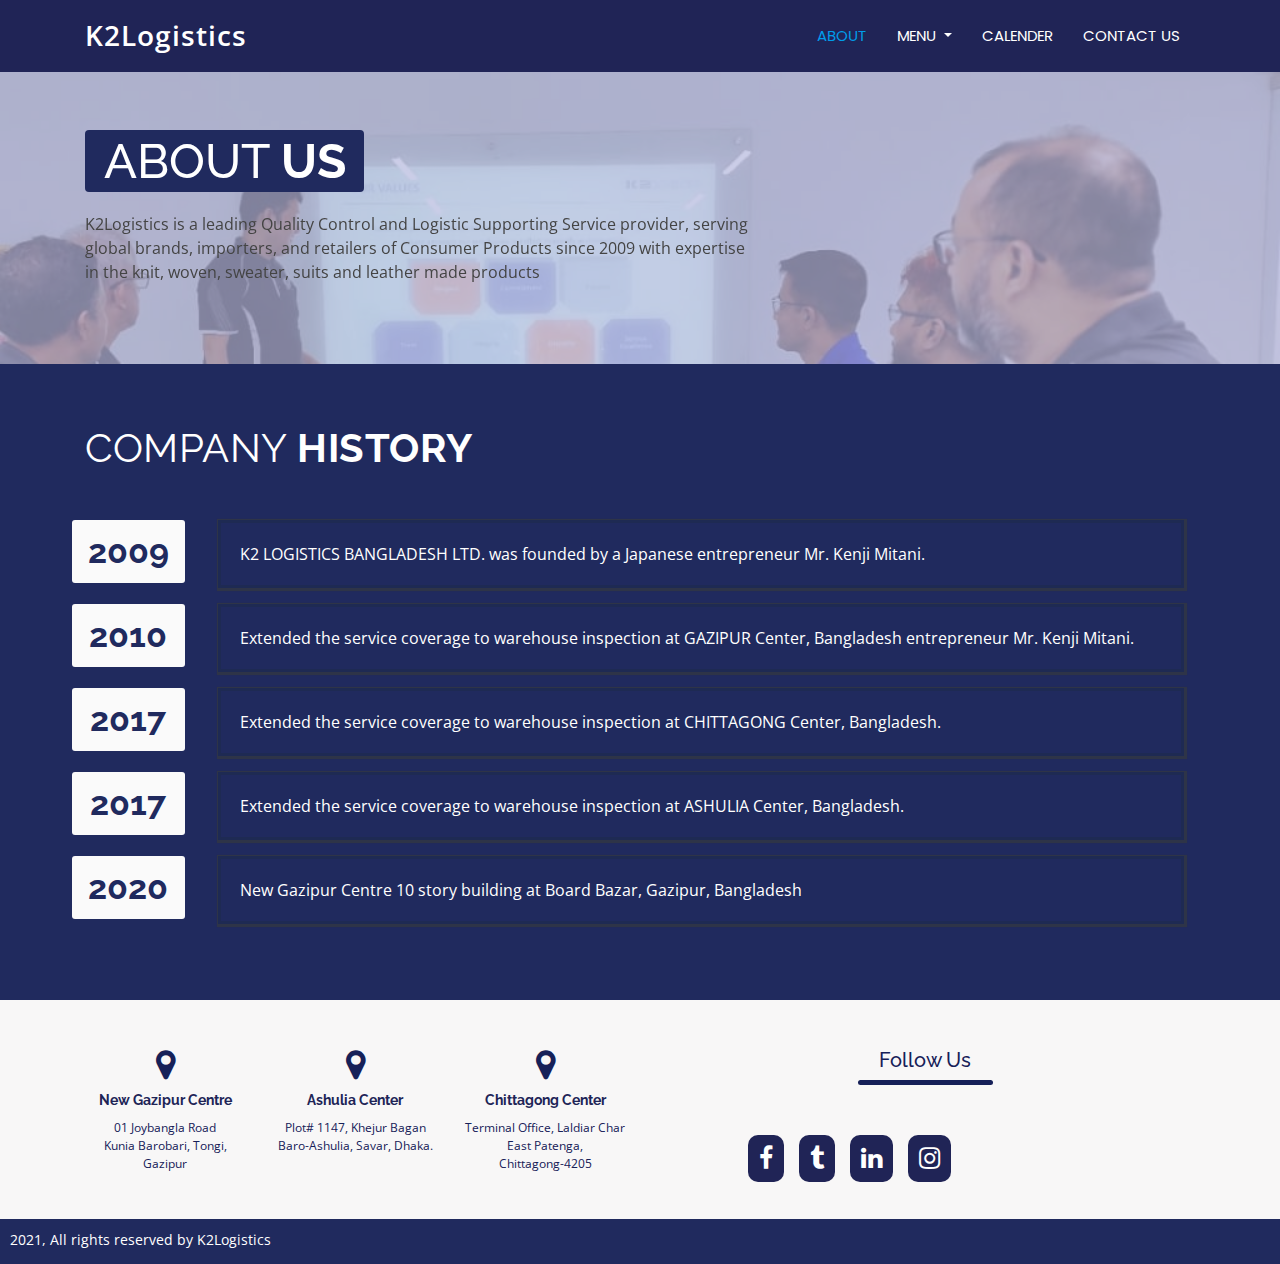
==== about.html @ 69ca4b5c "changes" ====
<!DOCTYPE html>
<html lang="en">
    <head>
        <meta charset="utf-8">
        <meta content="width=device-width, initial-scale=1.0" name="viewport">
        <title>Scaffold Bootstrap Template - Index</title>
        <meta content="" name="description">
        <meta content="" name="keywords">
        <!-- Favicons -->
        <link href="assets/img/favicon.png" rel="icon">
        <link href="assets/img/apple-touch-icon.png" rel="apple-touch-icon">
        <!-- Google Fonts -->
        <link href="https://fonts.googleapis.com/css?family=Open+Sans:300,300i,400,400i,600,600i,700,700i|Raleway:300,300i,400,400i,500,500i,600,600i,700,700i|Poppins:300,300i,400,400i,500,500i,600,600i,700,700i" rel="stylesheet">
        <!-- Vendor CSS Files -->
        <link href="assets/vendor/bootstrap/css/bootstrap.min.css" rel="stylesheet">
        <link href="assets/vendor/icofont/icofont.min.css" rel="stylesheet">
        <link href="assets/vendor/boxicons/css/boxicons.min.css" rel="stylesheet">
        <link href="assets/vendor/venobox/venobox.css" rel="stylesheet">
        <link href="assets/vendor/owl.carousel/assets/owl.carousel.min.css" rel="stylesheet">
        <link href="assets/vendor/aos/aos.css" rel="stylesheet">
        <link href="assets/css/font-awesome.min.css" rel="stylesheet">
        <!-- Template Main CSS File -->
        <link href="assets/css/style.css" rel="stylesheet">
    </head>
    <body>
        <!-- ======= Header ======= -->
        <header id="header" class="fixed-top">
            <div class="container d-flex">
                <div class="logo mr-auto">
                    <h1 class="text-light"><a href="index.html"><span>K2Logistics</span></a></h1>
                    <!-- Uncomment below if you prefer to use an image logo -->
                    <!-- <a href="index.html"><img src="assets/img/logo.png" alt="" class="img-fluid"></a>-->
                </div>
                <nav class="nav-menu d-none d-lg-block">
                    <ul>
                        <li class="active"><a href="about.html">About</a></li>
                        <li class="nav-item dropdown">
                            <a class="nav-link dropdown-toggle" href="#" id="navbarDropdown" role="button" data-toggle="dropdown" aria-haspopup="true" aria-expanded="false">
                            Menu
                            </a>
                            <div class="dropdown-menu" aria-labelledby="navbarDropdown">
                                <a class="dropdown-item" href="#">Press Release</a>
                                <a class="dropdown-item" href="#">Services</a>
                            </div>
                        </li>
                        <li><a href="#portfolio">Calender</a></li>
                        <li><a href="contact.html">Contact Us</a></li>
                    </ul>
                </nav>
                <!-- .nav-menu -->
            </div>
        </header>
        <!-- End Header -->
        <!-- ======= Hero Section ======= -->
        <section id="hero-about">
            <div class="layer">
            </div>
            <div class="container">
                <div class="row">
                    <div class="col-lg-12 pt-5 pt-lg-0 order-2 order-lg-1 d-flex flex-column justify-content-center" data-aos="fade-up">
                        <div>
                            <h1>ABOUT <span class="font-weight-bold">US</span></h1>
                            <p>
                                K2Logistics is a leading Quality Control and Logistic Supporting Service
provider, serving global brands, importers, and retailers of
Consumer Products since 2009 with expertise in the knit, woven,
sweater, suits and leather made products
                            </p>
                    
                        </div>
                    </div>
                </div>
            </div>
        </section>
        <!-- End Hero -->
        <main id="main">
            <!-- ======= About Section ======= -->
            <section id="company-history" class="company-history">
                <div class="container">
                   <h1>Company <span class="font-weight-bold">History</span></h1>

                </div>
                <div class="year-section">
                    <div class="row mt-5">
                        <div class="col-2">
                            <h3>2009</h3>
                        </div>
                        <div class="col-10">
                            <p>K2 LOGISTICS BANGLADESH LTD. was founded by a Japanese
entrepreneur Mr. Kenji Mitani.</p>
                        </div>
                    </div>
                    <div class="row">
                        <div class="col-2">
                            <h3>2010</h3>
                        </div>
                        <div class="col-10">
                            <p>Extended the service coverage to warehouse inspection at GAZIPUR
Center, Bangladesh
entrepreneur Mr. Kenji Mitani.</p>
                        </div>
                    </div>
                     <div class="row">
                        <div class="col-2">
                            <h3>2017</h3>
                        </div>
                        <div class="col-10">
                            <p>Extended the service coverage to warehouse inspection at
CHITTAGONG Center, Bangladesh.</p>
                        </div>
                    </div>
                     <div class="row">
                        <div class="col-2">
                            <h3>2017</h3>
                        </div>
                        <div class="col-10">
                            <p>Extended the service coverage to warehouse inspection at ASHULIA
Center, Bangladesh.</p>
                        </div>
                    </div>
                     <div class="row">
                        <div class="col-2">
                            <h3>2020</h3>
                        </div>
                        <div class="col-10">
                            <p>New Gazipur Centre 10 story building at Board Bazar, Gazipur,
Bangladesh</p>
                        </div>
                    </div>
                    

                </div>

            </section>
            <!-- End About Section -->
        
        </main>
        <!-- End #main -->
        <!-- ======= Footer ======= -->
        <footer id="footer">
            <div class="container ">
                <div class="row">
                    <div class="col-6">
                        <div class="row mt-5">
                            
                            <div class="col-4 address-block">
                                <i class="fa fa-map-marker"></i>
                                <h2 class="address-heading ">New Gazipur Centre</h2>
                                <p>
                                    01 Joybangla Road <br>
                                    Kunia Barobari, Tongi,
                                    Gazipur
                                </p>
                            </div>
                            <div class="col-4 address-block">
                                <i class="fa fa-map-marker"></i>
                                <h2 class="address-heading ">Ashulia Center</h2>
                                <p>
                                    Plot# 1147, Khejur Bagan
Baro-Ashulia, Savar, Dhaka.
                                </p>
                            </div>
                            <div class="col-4 address-block">
                                <i class="fa fa-map-marker"></i>
                                <h2 class="address-heading ">Chittagong Center</h2>
                                <p>
                                    Terminal Office, Laldiar Char <br>
East Patenga, <br>
Chittagong-4205
                                </p>
                            </div>
                            
                        </div>
                    </div>
                    <div class="col-6 mt-5">
                        <div class="follow-us">
                            <h2>Follow Us</h2>
                            <span class="follow-us-underline"></span>
                        </div>
                        <div class="social-button">
                            <ul>
                                <li>
                                    <i class="fa fa-facebook"></i>
                                </li>
                                <li>
                                    <i class="fa fa-tumblr"></i>
                                </li>
                                <li>
                                    <i class="fa fa-linkedin"></i>
                                </li>

                                <li>
                                    <i class="fa fa-instagram"></i>
                                </li>
                                
                            </ul>
                        
                        </div>
                    </div>
                </div>
            </div>
        </footer>
        <div id="footer-bottom">
            <p>
                2021, All rights reserved by K2Logistics
            </p>
        </div>
        <!-- End Footer -->
        <a href="# " class="back-to-top "><i class="bx bxs-up-arrow-alt "></i></a>
        <!-- Vendor JS Files -->
        <script src="assets/vendor/jquery/jquery.min.js "></script>
        <script src="assets/vendor/bootstrap/js/bootstrap.bundle.min.js "></script>
        <script src="assets/vendor/jquery.easing/jquery.easing.min.js "></script>
        <script src="assets/vendor/php-email-form/validate.js "></script>
        <script src="assets/vendor/isotope-layout/isotope.pkgd.min.js "></script>
        <script src="assets/vendor/venobox/venobox.min.js "></script>
        <script src="assets/vendor/owl.carousel/owl.carousel.min.js "></script>
        <script src="assets/vendor/aos/aos.js "></script>
        <!-- Template Main JS File -->
        <script src="assets/js/main.js "></script>
    </body>
</html>
---- assets/vendor/venobox/venobox.css ----
/* ------ venobox.css --------*/
.vbox-overlay *, .vbox-overlay *:before, .vbox-overlay *:after{
    -webkit-backface-visibility: hidden;
    -webkit-box-sizing:border-box;
    -moz-box-sizing:border-box;
    box-sizing:border-box;
}
.vbox-overlay * { 
    -webkit-backface-visibility: visible;
    backface-visibility: visible;
}
.vbox-overlay{
    display: -webkit-flex;
    display: flex;
    -webkit-flex-direction: column;
    flex-direction: column;
    -webkit-justify-content: center;
    justify-content: center;
    -webkit-align-items: center;
    align-items: center;
    position: fixed;
    left: 0;
    top: 0;
    bottom: 0;
    right: 0;
    z-index: 999999;
}

/* ----- navigation ----- */
.vbox-title{
    width: 100%;
    height: 40px;
    float: left;
    text-align: center;
    line-height: 28px;
    font-size: 12px;
    padding: 6px 50px;
    overflow: hidden;
    position: fixed;
    display: none;
    left: 0;
    z-index: 89;
}
.vbox-close{
    cursor: pointer;
    position: fixed;
    top: -1px;
    right: 0;
    width: 50px;
    height: 40px;
    padding: 6px;
    display: block;
    background-position:10px center;
    overflow: hidden;
    font-size: 24px;
    line-height: 1;
    text-align: center;
    z-index: 99;
}
.vbox-left{
    cursor: pointer;
    position: fixed;
    left: 0;
    height: 40px;
    overflow: hidden;
    line-height: 28px;
    font-size: 12px;
    z-index: 99;
    display: flex;
    align-items:center;
}
.vbox-num{
    display: inline-block;
    margin: 6px 0 6px 15px;
}
/* ----- Social share ----- */
.vbox-share{
    line-height: 28px;
    font-size: 12px;
    overflow: hidden;
    position: fixed;
    left: 0;
    z-index: 98;
    display: flex;
    align-items:center;
    justify-content: center;
    width: 100%;
    text-align: center;
}
.vbox-share svg{
    max-height: 28px;
    width: 28px;
    z-index: 10;
    margin-left: 12px;
    margin-top: 6px;
    margin-bottom: 6px;
    vertical-align: middle;
}


/* ----- navigation ARROWS ----- */
.vbox-next, .vbox-prev{
    position: fixed;
    top: 50%;
    margin-top: -15px;
    overflow: hidden;
    cursor: pointer;
    display: block;
    width: 45px;
    height: 45px;
    z-index: 99;
}
.vbox-next span, .vbox-prev span{
    position: relative;
    width: 20px;
    height: 20px;
    border: 2px solid transparent;
    border-top-color: #B6B6B6;
    border-right-color: #B6B6B6;
    text-indent: -100px;
    position: absolute;
    top: 8px;
    display: block;
}
.vbox-prev{
    left: 15px;
}
.vbox-next{
    right: 15px;
}
.vbox-prev span{
    left: 10px;
    -ms-transform: rotate(-135deg);
    -webkit-transform: rotate(-135deg);
    transform: rotate(-135deg);
}
.vbox-next span{
    -ms-transform: rotate(45deg);
    -webkit-transform: rotate(45deg);
    transform: rotate(45deg);
    right: 10px;
}
/* ------- inline window ------ */
.vbox-inline{
    width: 420px;
    height: 315px;
    height: 70vh;
    padding: 10px;
    background: #fff;
    margin: 0 auto;
    overflow: auto;
    text-align: left;
}
/* ------- Video & iFrames window ------ */
.venoframe{
    max-width: 100%;
    width: 100%;
    border: none;
    width: 100%;
    height: 260px;
    height: 70vh;
}
.venoframe.vbvid{
    height: 260px;
}
@media (min-width: 768px) {
    .venoframe, .vbox-inline{
        width: 90%;
        height: 360px;
        height: 70vh;
    }
    .venoframe.vbvid{
        width: 640px;
        height: 360px;
    }
}
@media (min-width: 992px) {
    .venoframe, .vbox-inline{
        max-width: 1200px;
        width: 80%;
        height: 540px;
        height: 70vh;
    }
    .venoframe.vbvid{
        width: 960px;
        height: 540px;
    }
}
/* 
Please do NOT edit this part! 
or at least read this note: http://i.imgur.com/7C0ws9e.gif
*/
.vbox-open{
    overflow: hidden;
}
.vbox-container{
    position: absolute;
    left: 0;
    right: 0;
    top: 0;
    bottom: 0;
    overflow-x: hidden;
    overflow-y: scroll;
    overflow-scrolling: touch;
    -webkit-overflow-scrolling: touch;
    z-index: 20;
    max-height: 100%;

}

.vbox-content{
    text-align: center;
    float: left;
    width: 100%;
    position: relative;
    overflow: hidden;
    padding: 20px 4%;
}
.vbox-container img{
    max-width: 100%;
    height: auto;
}
.vbox-figlio{
    box-shadow: 0 0 12px rgba(0,0,0,0.19), 0 6px 6px rgba(0,0,0,0.23);
    max-width: 100%;
    text-align: initial;
}
img.vbox-figlio{
    -webkit-user-select: none;
-khtml-user-select: none;
-moz-user-select: none;
-o-user-select: none;
user-select: none;
}
.vbox-content.swipe-left{
    margin-left: -200px !important;
}
.vbox-content.swipe-right{
    margin-left: 200px !important;
}
.vbox-animated{
    webkit-transition: margin 300ms ease-out;
    transition: margin 300ms ease-out;
}

/* ---------- preloader ----------
 * SPINKIT 
 * http://tobiasahlin.com/spinkit/
-------------------------------- */
.sk-double-bounce,.sk-rotating-plane{width:40px;height:40px;margin:40px auto}.sk-rotating-plane{background-color:#333;-webkit-animation:sk-rotatePlane 1.2s infinite ease-in-out;animation:sk-rotatePlane 1.2s infinite ease-in-out}@-webkit-keyframes sk-rotatePlane{0%{-webkit-transform:perspective(120px) rotateX(0) rotateY(0);transform:perspective(120px) rotateX(0) rotateY(0)}50%{-webkit-transform:perspective(120px) rotateX(-180.1deg) rotateY(0);transform:perspective(120px) rotateX(-180.1deg) rotateY(0)}100%{-webkit-transform:perspective(120px) rotateX(-180deg) rotateY(-179.9deg);transform:perspective(120px) rotateX(-180deg) rotateY(-179.9deg)}}@keyframes sk-rotatePlane{0%{-webkit-transform:perspective(120px) rotateX(0) rotateY(0);transform:perspective(120px) rotateX(0) rotateY(0)}50%{-webkit-transform:perspective(120px) rotateX(-180.1deg) rotateY(0);transform:perspective(120px) rotateX(-180.1deg) rotateY(0)}100%{-webkit-transform:perspective(120px) rotateX(-180deg) rotateY(-179.9deg);transform:perspective(120px) rotateX(-180deg) rotateY(-179.9deg)}}.sk-double-bounce{position:relative}.sk-double-bounce .sk-child{width:100%;height:100%;border-radius:50%;background-color:#333;opacity:.6;position:absolute;top:0;left:0;-webkit-animation:sk-doubleBounce 2s infinite ease-in-out;animation:sk-doubleBounce 2s infinite ease-in-out}.sk-chasing-dots .sk-child,.sk-spinner-pulse,.sk-three-bounce .sk-child{background-color:#333;border-radius:100%}.sk-double-bounce .sk-double-bounce2{-webkit-animation-delay:-1s;animation-delay:-1s}@-webkit-keyframes sk-doubleBounce{0%,100%{-webkit-transform:scale(0);transform:scale(0)}50%{-webkit-transform:scale(1);transform:scale(1)}}@keyframes sk-doubleBounce{0%,100%{-webkit-transform:scale(0);transform:scale(0)}50%{-webkit-transform:scale(1);transform:scale(1)}}.sk-wave{margin:40px auto;width:50px;height:40px;text-align:center;font-size:10px}.sk-wave .sk-rect{background-color:#333;height:100%;width:6px;display:inline-block;-webkit-animation:sk-waveStretchDelay 1.2s infinite ease-in-out;animation:sk-waveStretchDelay 1.2s infinite ease-in-out}.sk-wave .sk-rect1{-webkit-animation-delay:-1.2s;animation-delay:-1.2s}.sk-wave .sk-rect2{-webkit-animation-delay:-1.1s;animation-delay:-1.1s}.sk-wave .sk-rect3{-webkit-animation-delay:-1s;animation-delay:-1s}.sk-wave .sk-rect4{-webkit-animation-delay:-.9s;animation-delay:-.9s}.sk-wave .sk-rect5{-webkit-animation-delay:-.8s;animation-delay:-.8s}@-webkit-keyframes sk-waveStretchDelay{0%,100%,40%{-webkit-transform:scaleY(.4);transform:scaleY(.4)}20%{-webkit-transform:scaleY(1);transform:scaleY(1)}}@keyframes sk-waveStretchDelay{0%,100%,40%{-webkit-transform:scaleY(.4);transform:scaleY(.4)}20%{-webkit-transform:scaleY(1);transform:scaleY(1)}}.sk-wandering-cubes{margin:40px auto;width:40px;height:40px;position:relative}.sk-wandering-cubes .sk-cube{background-color:#333;width:10px;height:10px;position:absolute;top:0;left:0;-webkit-animation:sk-wanderingCube 1.8s ease-in-out -1.8s infinite both;animation:sk-wanderingCube 1.8s ease-in-out -1.8s infinite both}.sk-chasing-dots,.sk-spinner-pulse{width:40px;height:40px;margin:40px auto}.sk-wandering-cubes .sk-cube2{-webkit-animation-delay:-.9s;animation-delay:-.9s}@-webkit-keyframes sk-wanderingCube{0%{-webkit-transform:rotate(0);transform:rotate(0)}25%{-webkit-transform:translateX(30px) rotate(-90deg) scale(.5);transform:translateX(30px) rotate(-90deg) scale(.5)}50%{-webkit-transform:translateX(30px) translateY(30px) rotate(-179deg);transform:translateX(30px) translateY(30px) rotate(-179deg)}50.1%{-webkit-transform:translateX(30px) translateY(30px) rotate(-180deg);transform:translateX(30px) translateY(30px) rotate(-180deg)}75%{-webkit-transform:translateX(0) translateY(30px) rotate(-270deg) scale(.5);transform:translateX(0) translateY(30px) rotate(-270deg) scale(.5)}100%{-webkit-transform:rotate(-360deg);transform:rotate(-360deg)}}@keyframes sk-wanderingCube{0%{-webkit-transform:rotate(0);transform:rotate(0)}25%{-webkit-transform:translateX(30px) rotate(-90deg) scale(.5);transform:translateX(30px) rotate(-90deg) scale(.5)}50%{-webkit-transform:translateX(30px) translateY(30px) rotate(-179deg);transform:translateX(30px) translateY(30px) rotate(-179deg)}50.1%{-webkit-transform:translateX(30px) translateY(30px) rotate(-180deg);transform:translateX(30px) translateY(30px) rotate(-180deg)}75%{-webkit-transform:translateX(0) translateY(30px) rotate(-270deg) scale(.5);transform:translateX(0) translateY(30px) rotate(-270deg) scale(.5)}100%{-webkit-transform:rotate(-360deg);transform:rotate(-360deg)}}.sk-spinner-pulse{-webkit-animation:sk-pulseScaleOut 1s infinite ease-in-out;animation:sk-pulseScaleOut 1s infinite ease-in-out}@-webkit-keyframes sk-pulseScaleOut{0%{-webkit-transform:scale(0);transform:scale(0)}100%{-webkit-transform:scale(1);transform:scale(1);opacity:0}}@keyframes sk-pulseScaleOut{0%{-webkit-transform:scale(0);transform:scale(0)}100%{-webkit-transform:scale(1);transform:scale(1);opacity:0}}.sk-chasing-dots{position:relative;text-align:center;-webkit-animation:sk-chasingDotsRotate 2s infinite linear;animation:sk-chasingDotsRotate 2s infinite linear}.sk-chasing-dots .sk-child{width:60%;height:60%;display:inline-block;position:absolute;top:0;-webkit-animation:sk-chasingDotsBounce 2s infinite ease-in-out;animation:sk-chasingDotsBounce 2s infinite ease-in-out}.sk-chasing-dots .sk-dot2{top:auto;bottom:0;-webkit-animation-delay:-1s;animation-delay:-1s}@-webkit-keyframes sk-chasingDotsRotate{100%{-webkit-transform:rotate(360deg);transform:rotate(360deg)}}@keyframes sk-chasingDotsRotate{100%{-webkit-transform:rotate(360deg);transform:rotate(360deg)}}@-webkit-keyframes sk-chasingDotsBounce{0%,100%{-webkit-transform:scale(0);transform:scale(0)}50%{-webkit-transform:scale(1);transform:scale(1)}}@keyframes sk-chasingDotsBounce{0%,100%{-webkit-transform:scale(0);transform:scale(0)}50%{-webkit-transform:scale(1);transform:scale(1)}}.sk-three-bounce{margin:40px auto;width:80px;text-align:center}.sk-three-bounce .sk-child{width:20px;height:20px;display:inline-block;-webkit-animation:sk-three-bounce 1.4s ease-in-out 0s infinite both;animation:sk-three-bounce 1.4s ease-in-out 0s infinite both}.sk-circle .sk-child:before,.sk-fading-circle .sk-circle:before{display:block;border-radius:100%;content:'';background-color:#333}.sk-three-bounce .sk-bounce1{-webkit-animation-delay:-.32s;animation-delay:-.32s}.sk-three-bounce .sk-bounce2{-webkit-animation-delay:-.16s;animation-delay:-.16s}@-webkit-keyframes sk-three-bounce{0%,100%,80%{-webkit-transform:scale(0);transform:scale(0)}40%{-webkit-transform:scale(1);transform:scale(1)}}@keyframes sk-three-bounce{0%,100%,80%{-webkit-transform:scale(0);transform:scale(0)}40%{-webkit-transform:scale(1);transform:scale(1)}}.sk-circle{margin:40px auto;width:40px;height:40px;position:relative}.sk-circle .sk-child{width:100%;height:100%;position:absolute;left:0;top:0}.sk-circle .sk-child:before{margin:0 auto;width:15%;height:15%;-webkit-animation:sk-circleBounceDelay 1.2s infinite ease-in-out both;animation:sk-circleBounceDelay 1.2s infinite ease-in-out both}.sk-circle .sk-circle2{-webkit-transform:rotate(30deg);-ms-transform:rotate(30deg);transform:rotate(30deg)}.sk-circle .sk-circle3{-webkit-transform:rotate(60deg);-ms-transform:rotate(60deg);transform:rotate(60deg)}.sk-circle .sk-circle4{-webkit-transform:rotate(90deg);-ms-transform:rotate(90deg);transform:rotate(90deg)}.sk-circle .sk-circle5{-webkit-transform:rotate(120deg);-ms-transform:rotate(120deg);transform:rotate(120deg)}.sk-circle .sk-circle6{-webkit-transform:rotate(150deg);-ms-transform:rotate(150deg);transform:rotate(150deg)}.sk-circle .sk-circle7{-webkit-transform:rotate(180deg);-ms-transform:rotate(180deg);transform:rotate(180deg)}.sk-circle .sk-circle8{-webkit-transform:rotate(210deg);-ms-transform:rotate(210deg);transform:rotate(210deg)}.sk-circle .sk-circle9{-webkit-transform:rotate(240deg);-ms-transform:rotate(240deg);transform:rotate(240deg)}.sk-circle .sk-circle10{-webkit-transform:rotate(270deg);-ms-transform:rotate(270deg);transform:rotate(270deg)}.sk-circle .sk-circle11{-webkit-transform:rotate(300deg);-ms-transform:rotate(300deg);transform:rotate(300deg)}.sk-circle .sk-circle12{-webkit-transform:rotate(330deg);-ms-transform:rotate(330deg);transform:rotate(330deg)}.sk-circle .sk-circle2:before{-webkit-animation-delay:-1.1s;animation-delay:-1.1s}.sk-circle .sk-circle3:before{-webkit-animation-delay:-1s;animation-delay:-1s}.sk-circle .sk-circle4:before{-webkit-animation-delay:-.9s;animation-delay:-.9s}.sk-circle .sk-circle5:before{-webkit-animation-delay:-.8s;animation-delay:-.8s}.sk-circle .sk-circle6:before{-webkit-animation-delay:-.7s;animation-delay:-.7s}.sk-circle .sk-circle7:before{-webkit-animation-delay:-.6s;animation-delay:-.6s}.sk-circle .sk-circle8:before{-webkit-animation-delay:-.5s;animation-delay:-.5s}.sk-circle .sk-circle9:before{-webkit-animation-delay:-.4s;animation-delay:-.4s}.sk-circle .sk-circle10:before{-webkit-animation-delay:-.3s;animation-delay:-.3s}.sk-circle .sk-circle11:before{-webkit-animation-delay:-.2s;animation-delay:-.2s}.sk-circle .sk-circle12:before{-webkit-animation-delay:-.1s;animation-delay:-.1s}@-webkit-keyframes sk-circleBounceDelay{0%,100%,80%{-webkit-transform:scale(0);transform:scale(0)}40%{-webkit-transform:scale(1);transform:scale(1)}}@keyframes sk-circleBounceDelay{0%,100%,80%{-webkit-transform:scale(0);transform:scale(0)}40%{-webkit-transform:scale(1);transform:scale(1)}}.sk-cube-grid{width:40px;height:40px;margin:40px auto}.sk-cube-grid .sk-cube{width:33.33%;height:33.33%;background-color:#333;float:left;-webkit-animation:sk-cubeGridScaleDelay 1.3s infinite ease-in-out;animation:sk-cubeGridScaleDelay 1.3s infinite ease-in-out}.sk-cube-grid .sk-cube1{-webkit-animation-delay:.2s;animation-delay:.2s}.sk-cube-grid .sk-cube2{-webkit-animation-delay:.3s;animation-delay:.3s}.sk-cube-grid .sk-cube3{-webkit-animation-delay:.4s;animation-delay:.4s}.sk-cube-grid .sk-cube4{-webkit-animation-delay:.1s;animation-delay:.1s}.sk-cube-grid .sk-cube5{-webkit-animation-delay:.2s;animation-delay:.2s}.sk-cube-grid .sk-cube6{-webkit-animation-delay:.3s;animation-delay:.3s}.sk-cube-grid .sk-cube7{-webkit-animation-delay:0ms;animation-delay:0ms}.sk-cube-grid .sk-cube8{-webkit-animation-delay:.1s;animation-delay:.1s}.sk-cube-grid .sk-cube9{-webkit-animation-delay:.2s;animation-delay:.2s}@-webkit-keyframes sk-cubeGridScaleDelay{0%,100%,70%{-webkit-transform:scale3D(1,1,1);transform:scale3D(1,1,1)}35%{-webkit-transform:scale3D(0,0,1);transform:scale3D(0,0,1)}}@keyframes sk-cubeGridScaleDelay{0%,100%,70%{-webkit-transform:scale3D(1,1,1);transform:scale3D(1,1,1)}35%{-webkit-transform:scale3D(0,0,1);transform:scale3D(0,0,1)}}.sk-fading-circle{margin:40px auto;width:40px;height:40px;position:relative}.sk-fading-circle .sk-circle{width:100%;height:100%;position:absolute;left:0;top:0}.sk-fading-circle .sk-circle:before{margin:0 auto;width:15%;height:15%;-webkit-animation:sk-circleFadeDelay 1.2s infinite ease-in-out both;animation:sk-circleFadeDelay 1.2s infinite ease-in-out both}.sk-fading-circle .sk-circle2{-webkit-transform:rotate(30deg);-ms-transform:rotate(30deg);transform:rotate(30deg)}.sk-fading-circle .sk-circle3{-webkit-transform:rotate(60deg);-ms-transform:rotate(60deg);transform:rotate(60deg)}.sk-fading-circle .sk-circle4{-webkit-transform:rotate(90deg);-ms-transform:rotate(90deg);transform:rotate(90deg)}.sk-fading-circle .sk-circle5{-webkit-transform:rotate(120deg);-ms-transform:rotate(120deg);transform:rotate(120deg)}.sk-fading-circle .sk-circle6{-webkit-transform:rotate(150deg);-ms-transform:rotate(150deg);transform:rotate(150deg)}.sk-fading-circle .sk-circle7{-webkit-transform:rotate(180deg);-ms-transform:rotate(180deg);transform:rotate(180deg)}.sk-fading-circle .sk-circle8{-webkit-transform:rotate(210deg);-ms-transform:rotate(210deg);transform:rotate(210deg)}.sk-fading-circle .sk-circle9{-webkit-transform:rotate(240deg);-ms-transform:rotate(240deg);transform:rotate(240deg)}.sk-fading-circle .sk-circle10{-webkit-transform:rotate(270deg);-ms-transform:rotate(270deg);transform:rotate(270deg)}.sk-fading-circle .sk-circle11{-webkit-transform:rotate(300deg);-ms-transform:rotate(300deg);transform:rotate(300deg)}.sk-fading-circle .sk-circle12{-webkit-transform:rotate(330deg);-ms-transform:rotate(330deg);transform:rotate(330deg)}.sk-fading-circle .sk-circle2:before{-webkit-animation-delay:-1.1s;animation-delay:-1.1s}.sk-fading-circle .sk-circle3:before{-webkit-animation-delay:-1s;animation-delay:-1s}.sk-fading-circle .sk-circle4:before{-webkit-animation-delay:-.9s;animation-delay:-.9s}.sk-fading-circle .sk-circle5:before{-webkit-animation-delay:-.8s;animation-delay:-.8s}.sk-fading-circle .sk-circle6:before{-webkit-animation-delay:-.7s;animation-delay:-.7s}.sk-fading-circle .sk-circle7:before{-webkit-animation-delay:-.6s;animation-delay:-.6s}.sk-fading-circle .sk-circle8:before{-webkit-animation-delay:-.5s;animation-delay:-.5s}.sk-fading-circle .sk-circle9:before{-webkit-animation-delay:-.4s;animation-delay:-.4s}.sk-fading-circle .sk-circle10:before{-webkit-animation-delay:-.3s;animation-delay:-.3s}.sk-fading-circle .sk-circle11:before{-webkit-animation-delay:-.2s;animation-delay:-.2s}.sk-fading-circle .sk-circle12:before{-webkit-animation-delay:-.1s;animation-delay:-.1s}@-webkit-keyframes sk-circleFadeDelay{0%,100%,39%{opacity:0}40%{opacity:1}}@keyframes sk-circleFadeDelay{0%,100%,39%{opacity:0}40%{opacity:1}}.sk-folding-cube{margin:40px auto;width:40px;height:40px;position:relative;-webkit-transform:rotateZ(45deg);transform:rotateZ(45deg)}.sk-folding-cube .sk-cube{float:left;width:50%;height:50%;position:relative;-webkit-transform:scale(1.1);-ms-transform:scale(1.1);transform:scale(1.1)}.sk-folding-cube .sk-cube:before{content:'';position:absolute;top:0;left:0;width:100%;height:100%;background-color:#333;-webkit-animation:sk-foldCubeAngle 2.4s infinite linear both;animation:sk-foldCubeAngle 2.4s infinite linear both;-webkit-transform-origin:100% 100%;-ms-transform-origin:100% 100%;transform-origin:100% 100%}.sk-folding-cube .sk-cube2{-webkit-transform:scale(1.1) rotateZ(90deg);transform:scale(1.1) rotateZ(90deg)}.sk-folding-cube .sk-cube3{-webkit-transform:scale(1.1) rotateZ(180deg);transform:scale(1.1) rotateZ(180deg)}.sk-folding-cube .sk-cube4{-webkit-transform:scale(1.1) rotateZ(270deg);transform:scale(1.1) rotateZ(270deg)}.sk-folding-cube .sk-cube2:before{-webkit-animation-delay:.3s;animation-delay:.3s}.sk-folding-cube .sk-cube3:before{-webkit-animation-delay:.6s;animation-delay:.6s}.sk-folding-cube .sk-cube4:before{-webkit-animation-delay:.9s;animation-delay:.9s}@-webkit-keyframes sk-foldCubeAngle{0%,10%{-webkit-transform:perspective(140px) rotateX(-180deg);transform:perspective(140px) rotateX(-180deg);opacity:0}25%,75%{-webkit-transform:perspective(140px) rotateX(0);transform:perspective(140px) rotateX(0);opacity:1}100%,90%{-webkit-transform:perspective(140px) rotateY(180deg);transform:perspective(140px) rotateY(180deg);opacity:0}}@keyframes sk-foldCubeAngle{0%,10%{-webkit-transform:perspective(140px) rotateX(-180deg);transform:perspective(140px) rotateX(-180deg);opacity:0}25%,75%{-webkit-transform:perspective(140px) rotateX(0);transform:perspective(140px) rotateX(0);opacity:1}100%,90%{-webkit-transform:perspective(140px) rotateY(180deg);transform:perspective(140px) rotateY(180deg);opacity:0}}
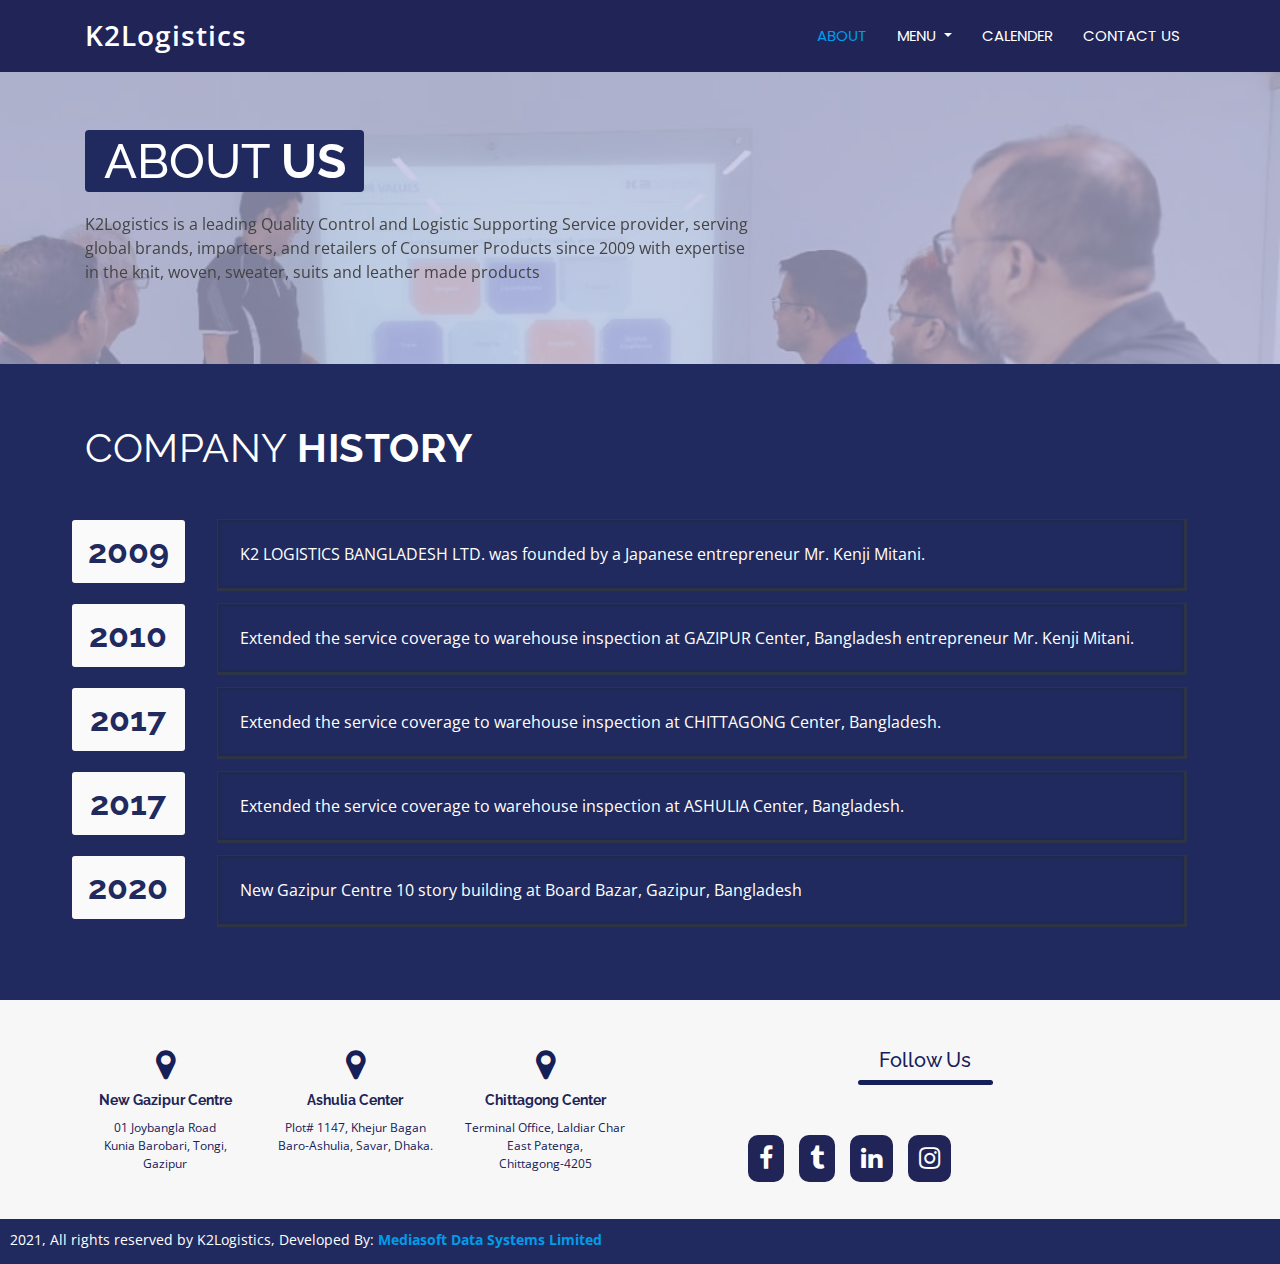
==== commit 0f019c9c: "fix some error" ====
--- a/about.html
+++ b/about.html
@@ -3,7 +3,7 @@
     <head>
         <meta charset="utf-8">
         <meta content="width=device-width, initial-scale=1.0" name="viewport">
-        <title>Scaffold Bootstrap Template - Index</title>
+        <title>Homepage - K2Logistics</title>
         <meta content="" name="description">
         <meta content="" name="keywords">
         <!-- Favicons -->
@@ -202,7 +202,7 @@
         </footer>
         <div id="footer-bottom">
             <p>
-                2021, All rights reserved by K2Logistics
+                2021, All rights reserved by K2Logistics, Developed By: <span class="font-weight-bold"><a href="https://www.mediasoftbd.com/" target="_blank">Mediasoft Data Systems Limited</a></span>
             </p>
         </div>
         <!-- End Footer -->
--- a/assets/css/style.css
+++ b/assets/css/style.css
@@ -390,12 +390,19 @@
 }
 
 #hero h2 {
-    color: #fff;
-    font-size: 50px;
+    color: #161F58;
+    font-size: 40px;
     text-transform: uppercase;
     text-align: center;
-    font-weight: 700;
-    margin: 0px
+    font-weight: 900;
+    margin: 0px;
+    background: #BDBDBD;
+    padding: 10px;
+    width: 539px;
+    display: block;
+    margin: 0 auto;
+    /* font-family: Arial; */
+    letter-spacing: 2px;
 }
 
 #hero h3 {
@@ -819,12 +826,11 @@
 
 .garment-inspection-carousel .testimonial-item {
     box-sizing: content-box;
-    min-height: 560px;
+    min-height: 463px;
     margin-left: 30px;
     background: #fff;
     border-radius: 6px;
 }
-
 .garment-inspection-carousel .testimonial-item .testimonial-img {
     padding: auto;
 }
@@ -932,7 +938,7 @@
 
 .wire-house-inspection-carousel .testimonial-item {
     box-sizing: content-box;
-    min-height: 560px;
+    min-height: 440px;
     margin-left: 30px;
     background: rgb(32 36 86);
     border-radius: 6px;
@@ -1037,7 +1043,7 @@
 
 #production-support h2 {
     text-transform: uppercase;
-    text-align: left;
+    text-align: right;
 }
 
 #production-support h2.merchangdising {
@@ -1751,85 +1757,28 @@
 
 
 /*--------------------------------------------------------------
-# Portfolio Details
---------------------------------------------------------------*/
-
-.portfolio-details .portfolio-details-container {
-    position: relative;
-}
-
-.portfolio-details .portfolio-details-carousel {
-    position: relative;
-    z-index: 1;
-}
-
-.portfolio-details .portfolio-details-carousel .owl-nav,
-.portfolio-details .portfolio-details-carousel .owl-dots {
-    margin-top: 5px;
+# Contact Page
+--------------------------------------------------------------*/
+.contact-div{
+
+}
+.contact-div h2{
+    margin-top: 100px;
+    font-size: 19px;
     text-align: left;
 }
-
-.portfolio-details .portfolio-details-carousel .owl-dot {
-    display: inline-block;
-    margin: 0 10px 0 0;
-    width: 12px;
-    height: 12px;
-    border-radius: 50%;
-    background-color: #ddd !important;
-}
-
-.portfolio-details .portfolio-details-carousel .owl-dot.active {
-    background-color: #009cea !important;
-}
-
-.portfolio-details .portfolio-info {
-    padding: 30px;
-    position: absolute;
-    right: 0;
-    bottom: -70px;
-    background: #fff;
-    box-shadow: 0px 2px 15px rgba(0, 0, 0, 0.1);
-    z-index: 2;
-}
-
-.portfolio-details .portfolio-info h3 {
-    font-size: 22px;
-    font-weight: 700;
-    margin-bottom: 20px;
-    padding-bottom: 20px;
-    border-bottom: 1px solid #eee;
-}
-
-.portfolio-details .portfolio-info ul {
-    list-style: none;
-    padding: 0;
-    font-size: 15px;
-}
-
-.portfolio-details .portfolio-info ul li+li {
-    margin-top: 10px;
-}
-
-.portfolio-details .portfolio-description {
-    padding-top: 50px;
-}
-
-.portfolio-details .portfolio-description h2 {
-    width: 50%;
-    font-size: 26px;
-    font-weight: 700;
-    margin-bottom: 20px;
-}
-
-.portfolio-details .portfolio-description p {
-    padding: 0 0 0 0;
-}
-
-@media (max-width: 768px) {
-    .portfolio-details .portfolio-info {
-        position: static;
-        margin-top: 30px;
-    }
+.contact-div .help-underline{
+    width: 65%;
+    height: 4px;
+    background: rgb(32, 42, 94);
+    margin: 0px left;
+    display: block;
+
+}
+.contact-div p{
+    color: #202A5E;
+    font-size: 18px;
+
 }
 
 
